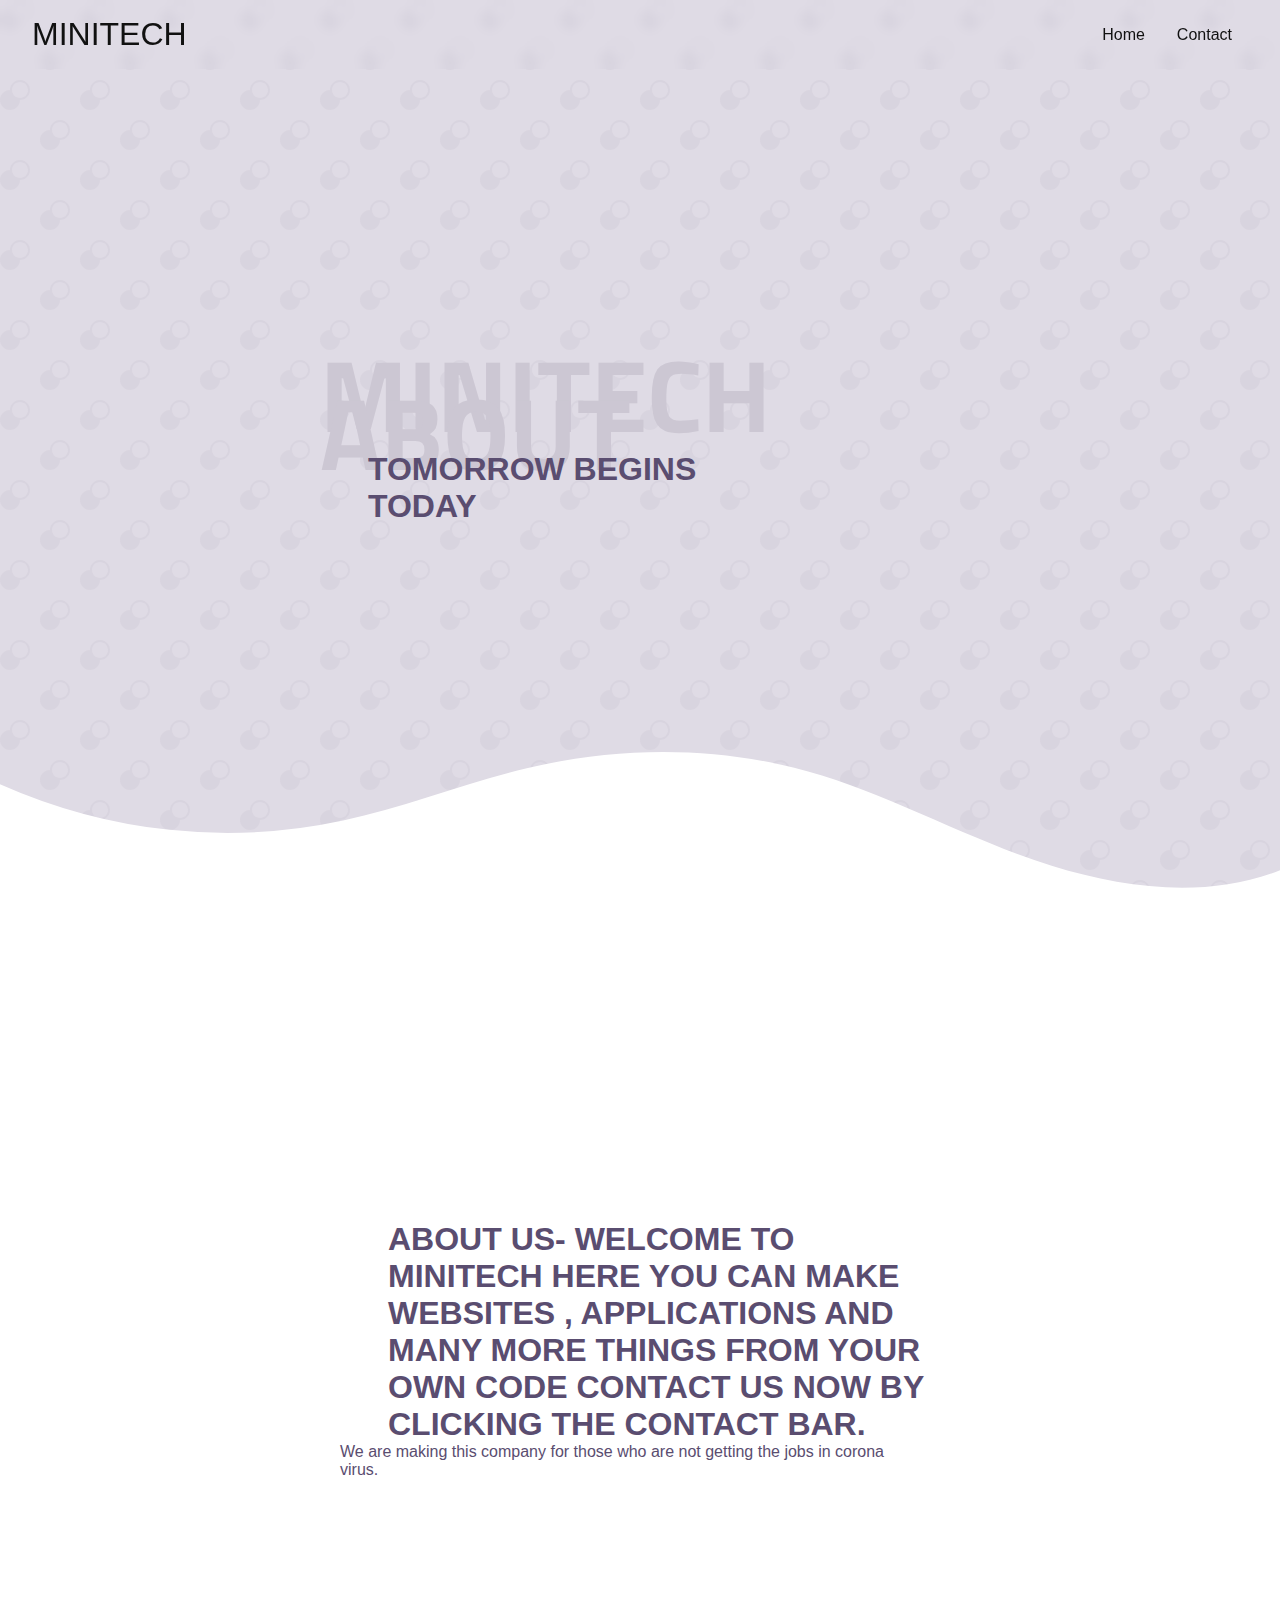
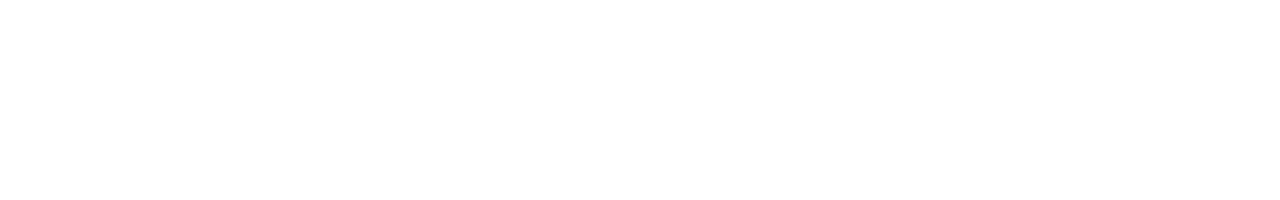
==== index.html @ 82be2419 "Rename Aooo.html to index.html" ====
<!DOCTYPE html>
<html lang="en">
  <head>
    <meta charset="UTF-8" />
    <meta name="viewport" content="width=device-width, initial-scale=1.0" />
    <link rel="stylesheet" href="style.css" />
    <script src="main.js" defer></script>
    <title>MiniTech</title>
    <link rel = "icon" href =
"MINITECH.png"
		type = "image/x-icon">
    
    
  </head> 
  <body>
    <header class="header">
      <a href="#">MINITECH</a> 
      <div class="menu-btn">
        <div class="menu-btn__lines"></div>
      </div>
      <ul class="menu-items">
        <li><a href="https://minitech2021.github.io/minitech.github.io/" class="menu-item">Home</a></li>
        <li><a href="https://docs.google.com/forms/d/e/1FAIpQLScmqM1Xvfg8dCsuBHH88tpXdDfiILAEkCxW9PeulHUQPgPR6A/viewform?usp=pp_url" class="menu-item">Contact</a></li>
        
      </ul>
    </header>
    <section class="section hero-section">
      <div class="hero-col">
        <h1>MiniTech About</h1>
        <h2>Tomorrow begins Today</h2>
        
        <p>
          
        </p>
      </div>
      <div class="hero-col hero-img">
        
      </div>
      <div class="custom-shape-divider">
        <svg
          data-name="Layer 1"
          xmlns="http://www.w3.org/2000/svg"
          viewBox="0 0 1200 120"
          preserveAspectRatio="none"
        >
          <path
            d="M985.66,92.83C906.67,72,823.78,31,743.84,14.19c-82.26-17.34-168.06-16.33-250.45.39-57.84,11.73-114,31.07-172,41.86A600.21,600.21,0,0,1,0,27.35V120H1200V95.8C1132.19,118.92,1055.71,111.31,985.66,92.83Z"
            class="shape-fill"
          ></path>
        </svg>
      </div>
    </section>
    <section class="section another-section">
      <div class="another-col">
        <h1></h1>
        <h2>About us- Welcome to MiniTech 
	      Here you can make websites , applications and many more things from your own code contact us now by clicking the contact bar.</h2>
        <p>
	We are making this company for those who are not getting the jobs in corona virus.
          
        </p>
      </div>
    </section>
  </body>
</html>
---- style.css ----
/* globals */
@import url("https://fonts.googleapis.com/css2?family=Montserrat&family=Titillium+Web:wght@400;700&display=swap");

* {
  margin: 0;
  padding: 0;
  box-sizing: border-box;
}

body {
  font-family: Monterrat, sans-serif;
}

/* header */
.header {
  position: fixed;
  top: 0;
  left: 0;
  right: 0;
  display: flex;
  justify-content: space-between;
  padding: 1rem 2rem;
  z-index: 1;
  backdrop-filter: blur(5px);
}

.header a {
  text-decoration: none;
  color: #111111;
  font-size: 2rem;
}

.menu-items {
  list-style: none;
  display: flex;
  align-items: center;
}

.menu-items li a {
  font-size: 1rem;
  padding: 0.5em 1em;
  transition: background 0.3s ease-in-out, color 0.3s ease-in-out;
}

.menu-items li a:hover {
  background-color: #ccc7d3;
}

/* nav menu button */
.menu-btn {
  position: relative;
  display: none;
  justify-content: center;
  align-items: center;
  width: 1.5rem;
  height: 1.5rem;
  cursor: pointer;
  z-index: 1;
}
.menu-btn__lines,
.menu-btn__lines::before,
.menu-btn__lines::after {
  width: 1.5rem;
  height: 0.1rem;
  background-color: #111111;
  transition: all 0.5s ease-in-out;
}
.menu-btn__lines::before,
.menu-btn__lines::after {
  content: "";
  position: absolute;
}
.menu-btn__lines::before {
  transform: translateY(-0.5rem);
}
.menu-btn__lines::after {
  transform: translateY(0.5rem);
}
/* animation */
.menu-btn.open .menu-btn__lines {
  transform: translateX(2rem);
  background-color: transparent;
}
.menu-btn.open .menu-btn__lines::before {
  transform: rotate(45deg) translate(-1.5rem, 1.5rem);
  background-color: #ffffff;
}
.menu-btn.open .menu-btn__lines::after {
  transform: rotate(-45deg) translate(-1.5rem, -1.5rem);
  background-color: #ffffff;
}

/* sections */
.section {
  position: relative;
  height: 100vh;
  display: flex;
  justify-content: center;
  align-items: center;
}

/* hero section */
.hero-section {
  background-color: #dfdbe5;
  background-image: url("data:image/svg+xml,%3Csvg width='80' height='80' viewBox='0 0 80 80' xmlns='http://www.w3.org/2000/svg'%3E%3Cg fill='none' fill-rule='evenodd'%3E%3Cg fill='%239C92AC' fill-opacity='0.1'%3E%3Cpath d='M50 50c0-5.523 4.477-10 10-10s10 4.477 10 10-4.477 10-10 10c0 5.523-4.477 10-10 10s-10-4.477-10-10 4.477-10 10-10zM10 10c0-5.523 4.477-10 10-10s10 4.477 10 10-4.477 10-10 10c0 5.523-4.477 10-10 10S0 25.523 0 20s4.477-10 10-10zm10 8c4.418 0 8-3.582 8-8s-3.582-8-8-8-8 3.582-8 8 3.582 8 8 8zm40 40c4.418 0 8-3.582 8-8s-3.582-8-8-8-8 3.582-8 8 3.582 8 8 8z' /%3E%3C/g%3E%3C/g%3E%3C/svg%3E");
}

.hero-col {
  padding: clamp(1rem, 8vw, 5rem);
  max-width: 50%;
}

.section h1 {
  font-family: "Titillium Web", serif;
  font-size: clamp(60px, 8vw, 200px);
  font-weight: 700;
  line-height: 3vw;
  color: #ccc7d3;
  text-transform: uppercase;
}

.section h2 {
  font-size: clamp(18px, 2.5vw, 60px);
  color: #5a4d70;
  padding-left: 3rem;
  text-transform: uppercase;
}

.section p {
  color: #5a4d70;
  padding-right: 1rem;
}

.hero-section img {
  width: clamp(250px, 30vw, 500px);
  transform: scaleX(-1);
}

/* custom shape for hero section */
.custom-shape-divider {
  position: absolute;
  bottom: 0;
  left: 0;
  width: 100%;
  overflow: hidden;
}

.custom-shape-divider svg {
  position: relative;
  display: block;
  width: calc(100% + 1.3px);
  height: 150px;
}

.custom-shape-divider .shape-fill {
  fill: #ffffff;
}

/* another section */
.another-col {
  width: clamp(300px, 50vw, 600px);
}

/* media query for tablet devices */
@media (max-width: 1023px) {
  .custom-shape-divider svg {
    width: calc(200% + 1.3px);
    height: 150px;
  }
  .hero-col {
    max-width: 100%;
    width: clamp(300px, 50vw, 600px);
    padding: 0;
  }
  .hero-img {
    display: none;
  }
}

/* media query for mobile devices */
@media (max-width: 767px) {
  .custom-shape-divider svg {
    width: calc(250% + 1.3px);
    height: 150px;
  }
  .header a {
    font-size: 1rem;
  }
  .menu-btn {
    display: flex;
  }
  .menu-items {
    flex-direction: column;
    justify-content: space-around;
    position: absolute;
    top: 0;
    right: 0;
    left: 0;
    height: 100vh;
    transform: translateX(100vw);
    background-color: #5a4d70;
    transition: transform 0.3s ease-in-out;
  }
  .menu-items.open {
    transform: translateX(0);
  }
  .menu-items li {
    width: 100vw;
    height: 100%;
  }
  .menu-items li a {
    color: #ffffff;
    font-size: 5vh;
    display: flex;
    justify-content: center;
    align-items: center;
    width: 100%;
    height: 100%;
  }
  .menu-items li a:hover {
    color: #111111;
  }
}
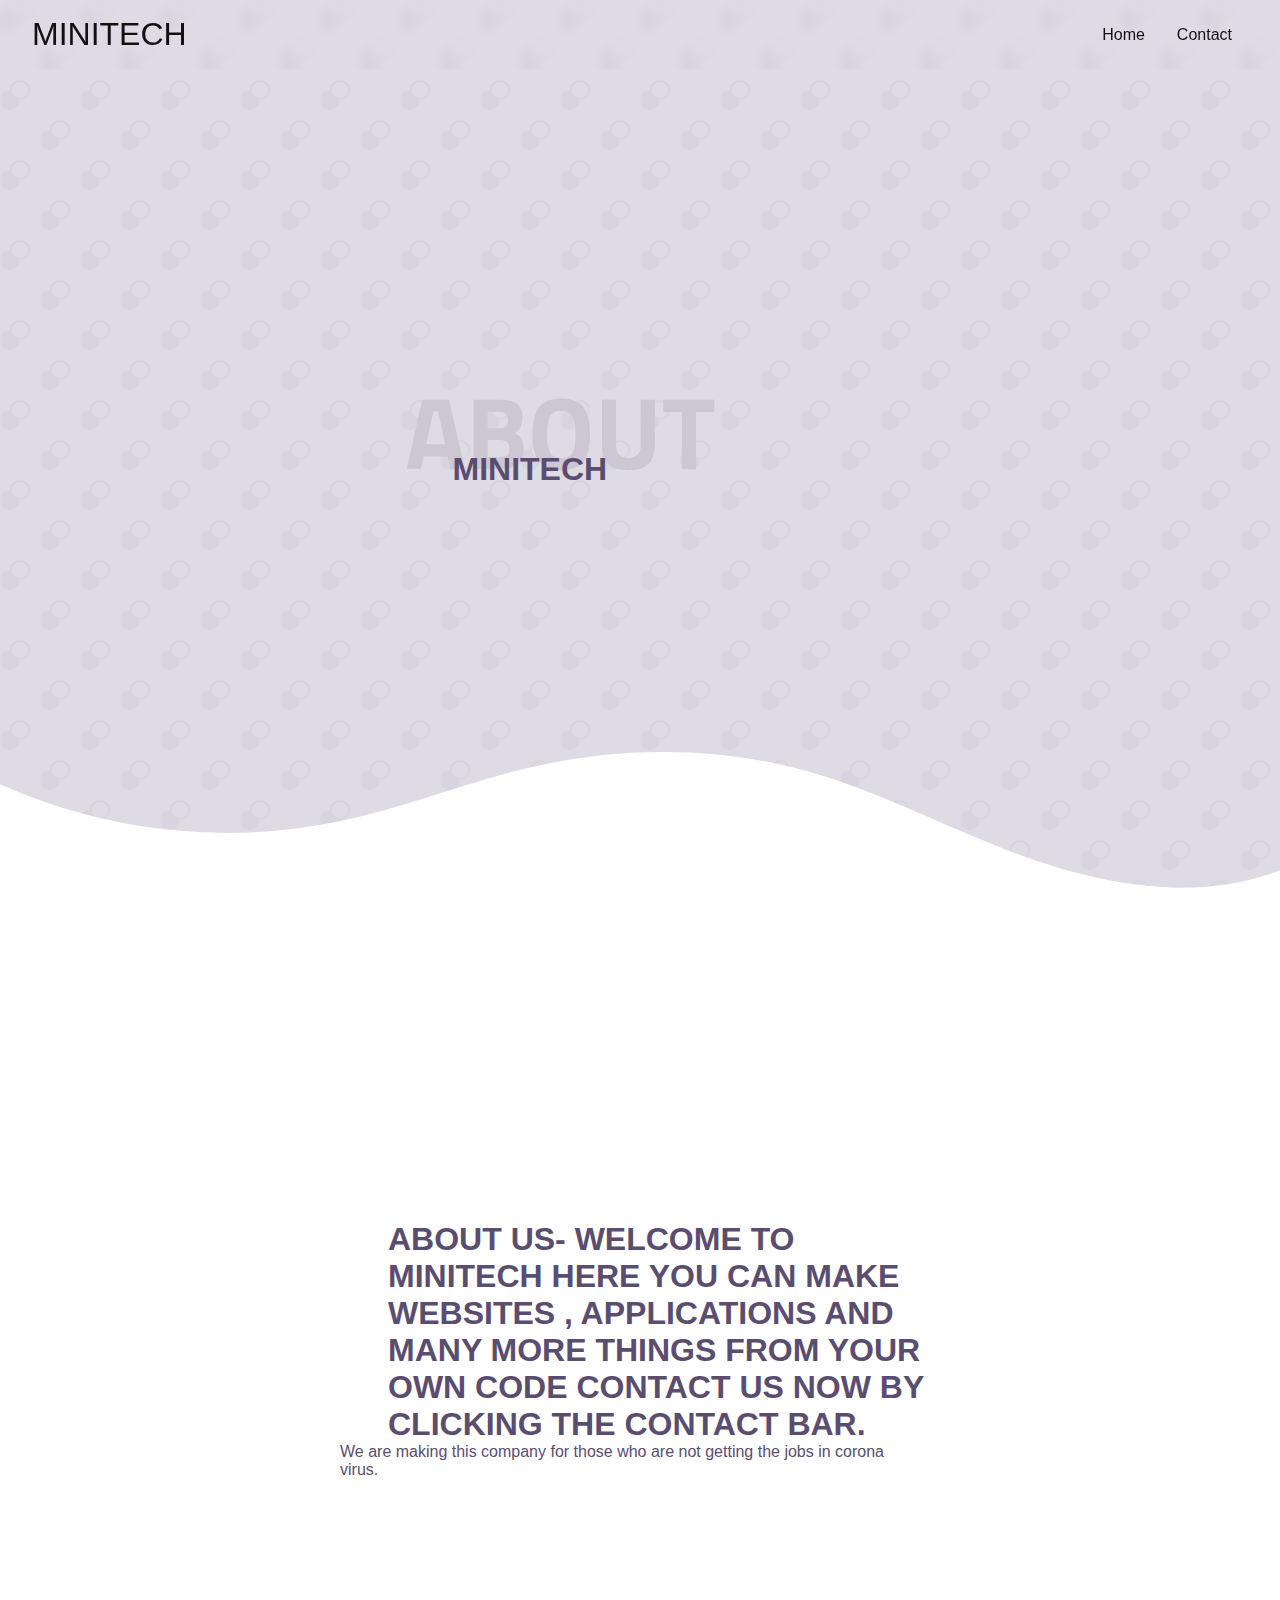
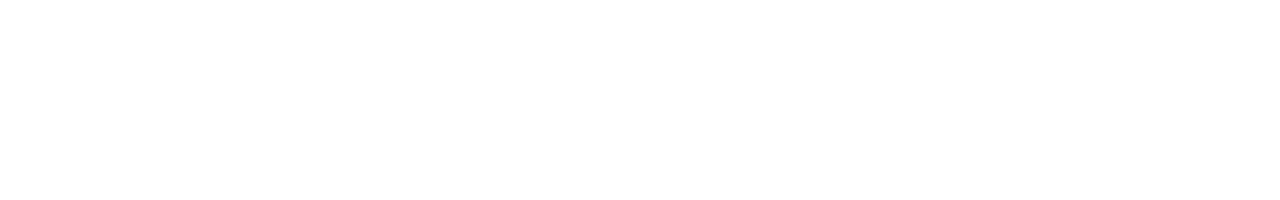
==== commit 4d181888: "Update index.html" ====
--- a/index.html
+++ b/index.html
@@ -26,8 +26,8 @@
     </header>
     <section class="section hero-section">
       <div class="hero-col">
-        <h1>MiniTech About</h1>
-        <h2>Tomorrow begins Today</h2>
+        <h1>About</h1>
+        <h2>MiniTech</h2>
         
         <p>
           
